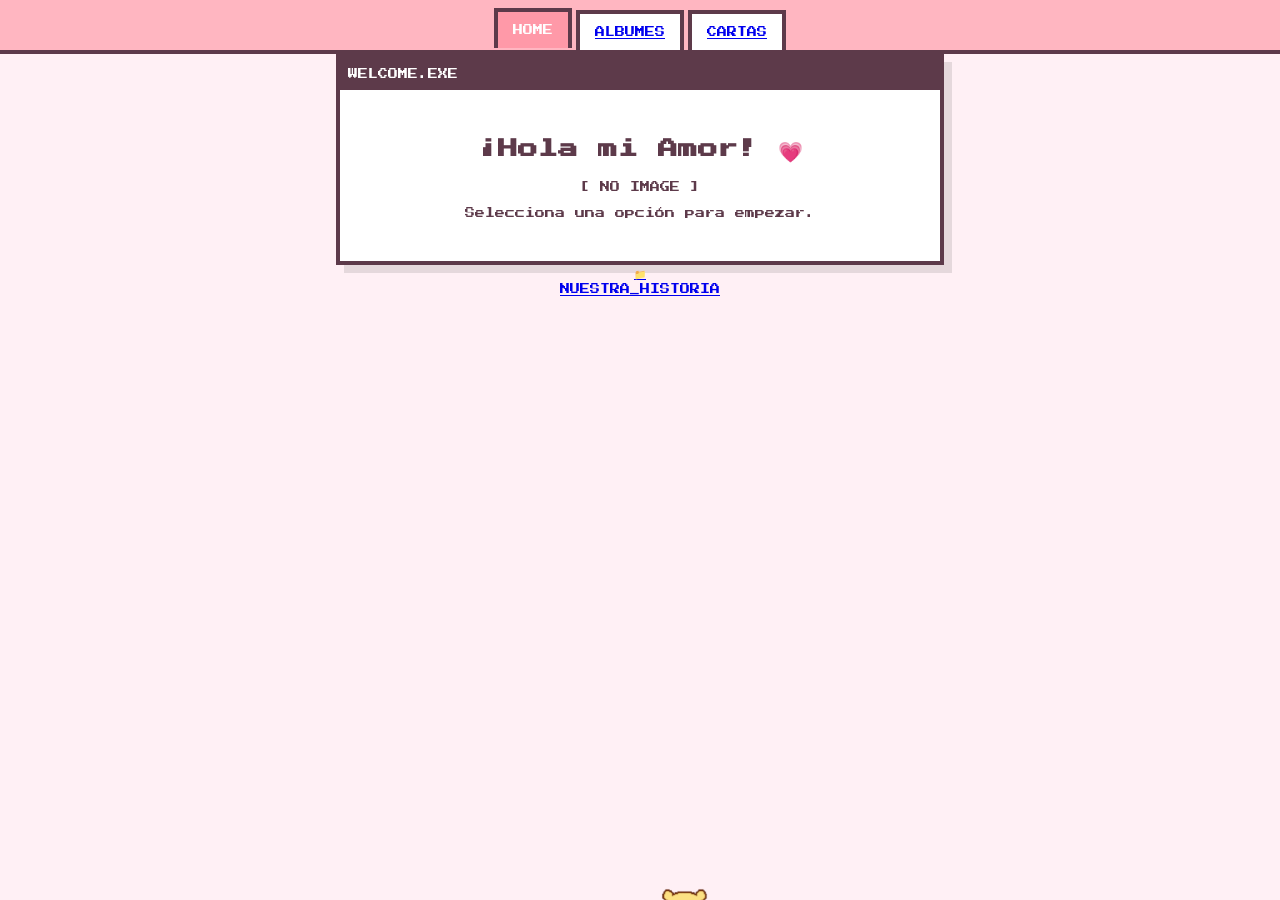
==== index.html @ 1c957dca "Update index.html" ====
<!DOCTYPE html>
<html lang="es">
<head>
  <meta charset="UTF-8">
  <title>Genesis & Ema 💗 OS</title>
  <link href="https://fonts.googleapis.com/css2?family=Press+Start+2P&display=swap" rel="stylesheet">
  <link rel="stylesheet" href="css/style.css">
</head>
<body class="pixel-os">
  <nav class="pixel-nav">
    <div class="nav-tab active">HOME</div>
    <div class="nav-tab"><a href="albumes.html">ALBUMES</a></div>
    <div class="nav-tab"><a href="cartas.html">CARTAS</a></div>
  </nav>

  <main class="desktop-grid">
    <div class="pixel-window main-window">
      <div class="window-bar"><span>WELCOME.EXE</span></div>
      <div class="window-content">
        <h1>¡Hola mi Amor! 💗</h1>
        <div class="placeholder-img">[ NO IMAGE ]</div>
        <p>Selecciona una opción para empezar.</p>
      </div>
    </div>

    <a href="historia.html" class="desktop-icon">
      <div class="pixel-folder">📁</div>
      <span>NUESTRA_HISTORIA</span>
    </a>
  </main>

  <div class="pooh-container">
    <img src="images/winnie-the-pooh-love.gif" class="pooh-walk">
  </div>
  <script src="js/script.js"></script>
</body>
</html>
---- css/style.css ----
:root {
  --bg-color: #fff0f5;
  --text-color: #5d3a4a;
  --accent-color: #ffb6c1;
  --shadow: 8px 8px 0px rgba(0,0,0,0.1);
}

[data-theme="dark"] {
  --bg-color: #1a1014;
  --text-color: #fce4ec;
  --accent-color: #d81b60;
}

body {
  margin: 0;
  font-family: 'Press Start 2P', cursive;
  background-color: var(--bg-color);
  color: var(--text-color);
  font-size: 10px;
  line-height: 1.6;
  text-align: center;
  overflow-x: hidden;
}

/* Navegación por Pestañas */
.pixel-nav {
  display: flex;
  background: var(--accent-color);
  border-bottom: 4px solid #5d3a4a;
  justify-content: center;
  padding-top: 10px;
  position: sticky;
  top: 0;
  z-index: 1001;
}

.nav-tab {
  padding: 10px 15px;
  border: 4px solid #5d3a4a;
  border-bottom: none;
  background: #fff;
  cursor: pointer;
  margin: 0 2px;
  transition: 0.2s;
}

.nav-tab.active { background: #ff99a8; color: white; transform: translateY(-2px); }

/* Sistema de Ventanas */
.tab-content { display: none; padding: 40px 10px; animation: fadeIn 0.3s; }
.tab-content.active { display: block; }

@keyframes fadeIn { from { opacity: 0; } to { opacity: 1; } }

.pixel-window {
  background: white;
  border: 4px solid #5d3a4a;
  box-shadow: var(--shadow);
  max-width: 600px;
  margin: 0 auto;
}

.window-bar {
  background: #5d3a4a;
  color: white;
  padding: 8px;
  display: flex;
  justify-content: space-between;
}

.window-content { padding: 30px; }

/* Placeholders (Zonas sin imagen) */
.placeholder-box {
  width: 100%;
  height: 150px;
  background: #f0f0f0;
  border: 3px dashed var(--accent-color);
  display: flex;
  flex-direction: column;
  justify-content: center;
  align-items: center;
}

/* Galería y Pooh */
.pinterest-gallery { display: flex; justify-content: center; gap: 15px; flex-wrap: wrap; }
.pinterest-gallery img { width: 180px; height: 180px; object-fit: cover; border: 4px solid #5d3a4a; }

.pooh-container { position: fixed; bottom: 25px; width: 100%; pointer-events: none; z-index: 1000; }
.pooh-walk { width: 90px; height: auto; position: absolute; animation: caminar 20s linear infinite; }

@keyframes caminar {
  0% { left: -120px; transform: scaleX(1); }
  50% { left: 100%; transform: scaleX(-1); }
  100% { left: -120px; transform: scaleX(1); }
}

/* Botones y Otros */
.btn-icon, .boton {
  padding: 15px;
  background: var(--accent-color);
  border: 4px solid #5d3a4a;
  font-family: 'Press Start 2P';
  cursor: pointer;
}

.top-controls { position: fixed; top: 70px; right: 20px; display: flex; flex-direction: column; gap: 10px; }
.oculto { display: none; }
.styled-video { width: 100%; border: 4px solid #5d3a4a; margin-top: 20px; }
.contador { font-size: 12px; margin-bottom: 20px; padding: 10px; background: #eee; border: 2px solid #5d3a4a; }
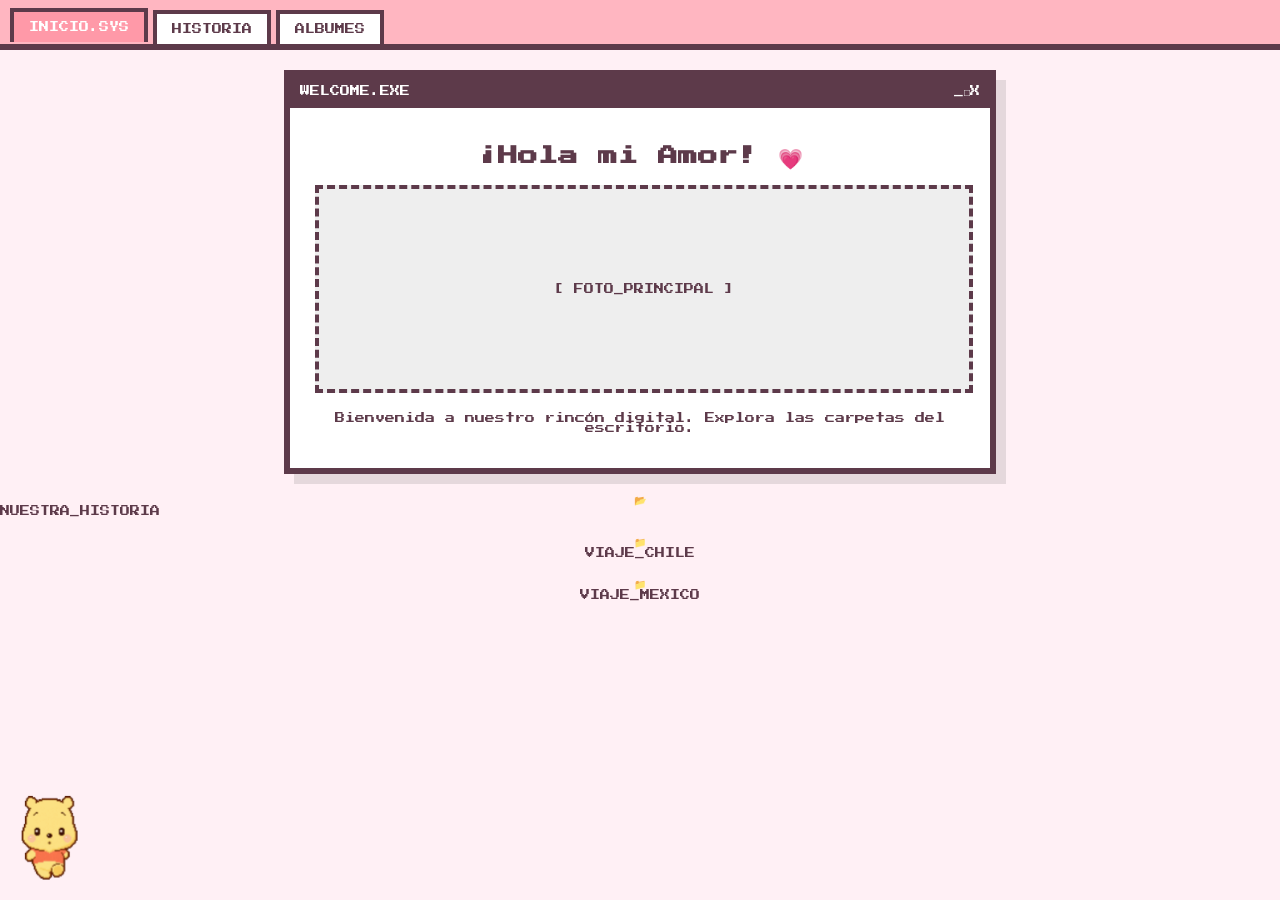
==== commit c520425c: "Update index.html" ====
--- a/index.html
+++ b/index.html
@@ -2,36 +2,56 @@
 <html lang="es">
 <head>
   <meta charset="UTF-8">
+  <meta name="viewport" content="width=device-width, initial-scale=1.0">
   <title>Genesis & Ema 💗 OS</title>
   <link href="https://fonts.googleapis.com/css2?family=Press+Start+2P&display=swap" rel="stylesheet">
   <link rel="stylesheet" href="css/style.css">
 </head>
 <body class="pixel-os">
+
+  <div id="corazones-container"></div>
+
   <nav class="pixel-nav">
-    <div class="nav-tab active">HOME</div>
-    <div class="nav-tab"><a href="albumes.html">ALBUMES</a></div>
-    <div class="nav-tab"><a href="cartas.html">CARTAS</a></div>
+    <div class="nav-tab active">INICIO.SYS</div>
+    <div class="nav-tab"><a href="historia.html">HISTORIA</a></div>
+    <div class="nav-tab">ALBUMES</div>
   </nav>
 
-  <main class="desktop-grid">
+  <main class="desktop">
     <div class="pixel-window main-window">
-      <div class="window-bar"><span>WELCOME.EXE</span></div>
+      <div class="window-bar">
+        <span>WELCOME.EXE</span>
+        <div class="window-controls"><span>_</span><span>□</span><span>X</span></div>
+      </div>
       <div class="window-content">
         <h1>¡Hola mi Amor! 💗</h1>
-        <div class="placeholder-img">[ NO IMAGE ]</div>
-        <p>Selecciona una opción para empezar.</p>
+        <div class="placeholder-img">[ FOTO_PRINCIPAL ]</div>
+        <p>Bienvenida a nuestro rincón digital. Explora las carpetas del escritorio.</p>
       </div>
     </div>
 
-    <a href="historia.html" class="desktop-icon">
-      <div class="pixel-folder">📁</div>
-      <span>NUESTRA_HISTORIA</span>
-    </a>
+    <div class="icon-grid">
+      <a href="historia.html" class="desktop-icon">
+        <div class="pixel-icon">📂</div>
+        <span>NUESTRA_HISTORIA</span>
+      </a>
+      
+      <div class="desktop-icon locked">
+        <div class="pixel-icon">📁</div>
+        <span>VIAJE_CHILE</span>
+      </div>
+
+      <div class="desktop-icon locked">
+        <div class="pixel-icon">📁</div>
+        <span>VIAJE_MEXICO</span>
+      </div>
+    </div>
   </main>
 
   <div class="pooh-container">
-    <img src="images/winnie-the-pooh-love.gif" class="pooh-walk">
+    <img src="images/winnie-the-pooh-love.gif" alt="Winnie Pooh" class="pooh-walk">
   </div>
+
   <script src="js/script.js"></script>
 </body>
 </html>
--- a/css/style.css
+++ b/css/style.css
@@ -1,110 +1,36 @@
-:root {
-  --bg-color: #fff0f5;
-  --text-color: #5d3a4a;
-  --accent-color: #ffb6c1;
-  --shadow: 8px 8px 0px rgba(0,0,0,0.1);
+:root { --pink: #ffb6c1; --dark-pink: #5d3a4a; --bg: #fff0f5; }
+body { font-family: 'Press Start 2P', cursive; background: var(--bg); color: var(--dark-pink); margin: 0; font-size: 10px; }
+
+/* Estilo de Pestañas Retro */
+.pixel-nav { display: flex; background: var(--pink); border-bottom: 6px solid var(--dark-pink); padding: 10px 0 0 10px; }
+.nav-tab { padding: 10px 15px; border: 4px solid var(--dark-pink); border-bottom: none; background: white; margin-right: 5px; cursor: pointer; }
+.nav-tab.active { background: #ff99a8; color: white; transform: translateY(-2px); }
+.nav-tab a { text-decoration: none; color: inherit; }
+
+/* Ventanas Estilo Cats.exe */
+.pixel-window { background: white; border: 6px solid var(--dark-pink); box-shadow: 10px 10px 0px rgba(0,0,0,0.1); margin: 20px auto; max-width: 700px; }
+.window-bar { background: var(--dark-pink); color: white; padding: 10px; display: flex; justify-content: space-between; }
+.window-content { padding: 25px; text-align: center; }
+
+/* POLAROIDS PIXEL ART (Inspo: Mackenzie Child) */
+.polaroid-gallery { display: flex; flex-wrap: wrap; justify-content: center; gap: 20px; padding: 20px; }
+.pixel-polaroid {
+  background: white;
+  border: 6px solid var(--dark-pink);
+  padding: 15px 15px 40px 15px;
+  box-shadow: 6px 6px 0px rgba(0,0,0,0.1);
+  transform: rotate(-2deg);
+  transition: 0.3s;
 }
+.pixel-polaroid:hover { transform: rotate(0deg) scale(1.05); }
+.pixel-polaroid img { width: 200px; height: 200px; object-fit: cover; border: 4px solid var(--dark-pink); }
 
-[data-theme="dark"] {
-  --bg-color: #1a1014;
-  --text-color: #fce4ec;
-  --accent-color: #d81b60;
-}
+/* Escritorio de Iconos */
+.desktop-grid { padding: 40px; display: flex; flex-direction: column; align-items: center; }
+.desktop-icon { text-decoration: none; color: inherit; margin-top: 20px; text-align: center; }
+.pixel-folder { font-size: 50px; margin-bottom: 10px; }
 
-body {
-  margin: 0;
-  font-family: 'Press Start 2P', cursive;
-  background-color: var(--bg-color);
-  color: var(--text-color);
-  font-size: 10px;
-  line-height: 1.6;
-  text-align: center;
-  overflow-x: hidden;
-}
-
-/* Navegación por Pestañas */
-.pixel-nav {
-  display: flex;
-  background: var(--accent-color);
-  border-bottom: 4px solid #5d3a4a;
-  justify-content: center;
-  padding-top: 10px;
-  position: sticky;
-  top: 0;
-  z-index: 1001;
-}
-
-.nav-tab {
-  padding: 10px 15px;
-  border: 4px solid #5d3a4a;
-  border-bottom: none;
-  background: #fff;
-  cursor: pointer;
-  margin: 0 2px;
-  transition: 0.2s;
-}
-
-.nav-tab.active { background: #ff99a8; color: white; transform: translateY(-2px); }
-
-/* Sistema de Ventanas */
-.tab-content { display: none; padding: 40px 10px; animation: fadeIn 0.3s; }
-.tab-content.active { display: block; }
-
-@keyframes fadeIn { from { opacity: 0; } to { opacity: 1; } }
-
-.pixel-window {
-  background: white;
-  border: 4px solid #5d3a4a;
-  box-shadow: var(--shadow);
-  max-width: 600px;
-  margin: 0 auto;
-}
-
-.window-bar {
-  background: #5d3a4a;
-  color: white;
-  padding: 8px;
-  display: flex;
-  justify-content: space-between;
-}
-
-.window-content { padding: 30px; }
-
-/* Placeholders (Zonas sin imagen) */
-.placeholder-box {
-  width: 100%;
-  height: 150px;
-  background: #f0f0f0;
-  border: 3px dashed var(--accent-color);
-  display: flex;
-  flex-direction: column;
-  justify-content: center;
-  align-items: center;
-}
-
-/* Galería y Pooh */
-.pinterest-gallery { display: flex; justify-content: center; gap: 15px; flex-wrap: wrap; }
-.pinterest-gallery img { width: 180px; height: 180px; object-fit: cover; border: 4px solid #5d3a4a; }
-
-.pooh-container { position: fixed; bottom: 25px; width: 100%; pointer-events: none; z-index: 1000; }
-.pooh-walk { width: 90px; height: auto; position: absolute; animation: caminar 20s linear infinite; }
-
-@keyframes caminar {
-  0% { left: -120px; transform: scaleX(1); }
-  50% { left: 100%; transform: scaleX(-1); }
-  100% { left: -120px; transform: scaleX(1); }
-}
-
-/* Botones y Otros */
-.btn-icon, .boton {
-  padding: 15px;
-  background: var(--accent-color);
-  border: 4px solid #5d3a4a;
-  font-family: 'Press Start 2P';
-  cursor: pointer;
-}
-
-.top-controls { position: fixed; top: 70px; right: 20px; display: flex; flex-direction: column; gap: 10px; }
-.oculto { display: none; }
-.styled-video { width: 100%; border: 4px solid #5d3a4a; margin-top: 20px; }
-.contador { font-size: 12px; margin-bottom: 20px; padding: 10px; background: #eee; border: 2px solid #5d3a4a; }
+/* Otros */
+.placeholder-img { width: 100%; height: 200px; background: #eee; border: 4px dashed var(--dark-pink); display: flex; align-items: center; justify-content: center; margin-bottom: 20px; }
+.pooh-walk { position: fixed; bottom: 20px; width: 100px; animation: caminar 20s linear infinite; z-index: 1000; }
+@keyframes caminar { 0% { left: -120px; transform: scaleX(1); } 50% { left: 100%; transform: scaleX(-1); } 100% { left: -120px; transform: scaleX(1); } }
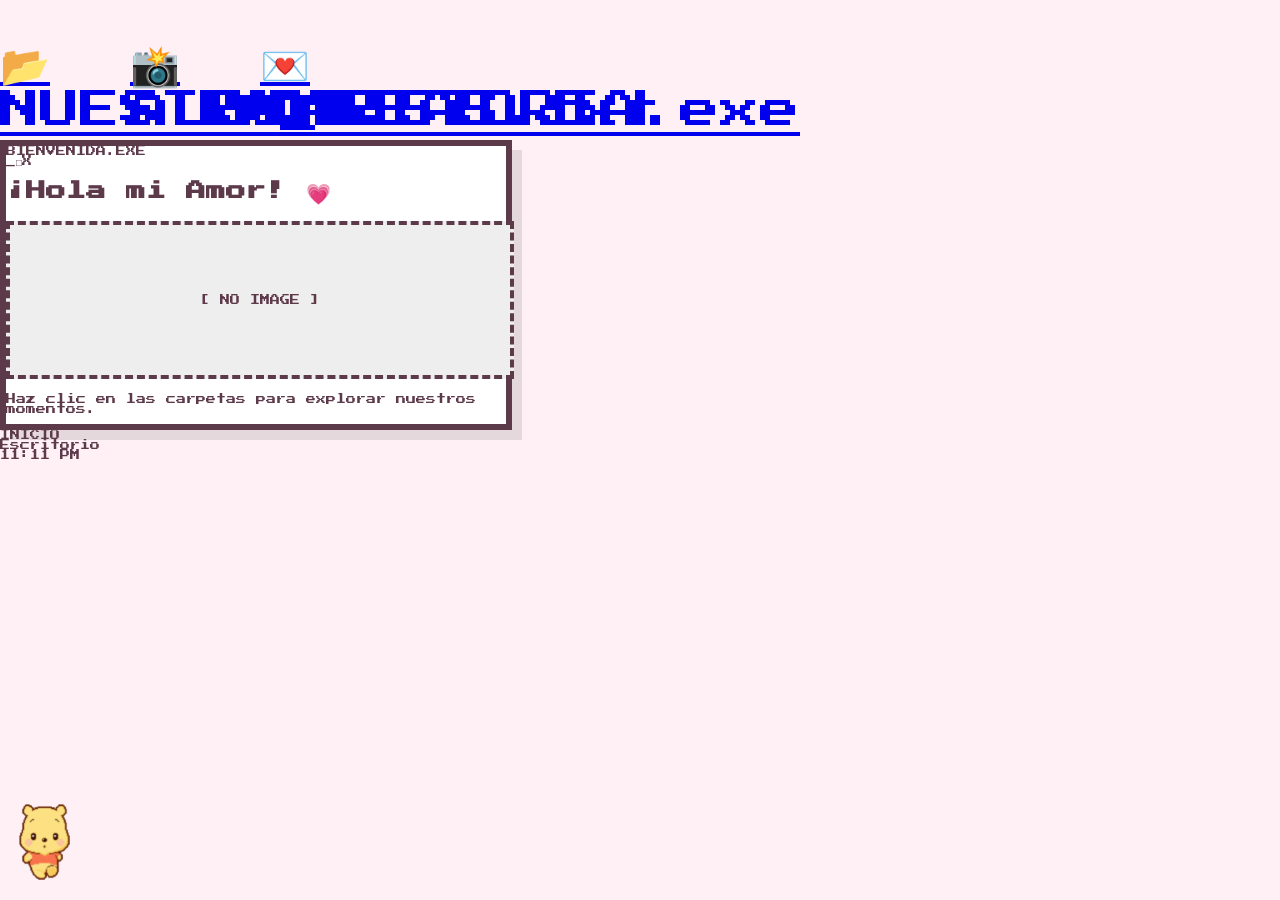
==== commit 827db79d: "Update index.html" ====
--- a/index.html
+++ b/index.html
@@ -3,53 +3,55 @@
 <head>
   <meta charset="UTF-8">
   <meta name="viewport" content="width=device-width, initial-scale=1.0">
-  <title>Genesis & Ema 💗 OS</title>
+  <title>Genesis & Ema OS 💗</title>
   <link href="https://fonts.googleapis.com/css2?family=Press+Start+2P&display=swap" rel="stylesheet">
   <link rel="stylesheet" href="css/style.css">
 </head>
-<body class="pixel-os">
+<body class="desktop-os">
 
   <div id="corazones-container"></div>
 
-  <nav class="pixel-nav">
-    <div class="nav-tab active">INICIO.SYS</div>
-    <div class="nav-tab"><a href="historia.html">HISTORIA</a></div>
-    <div class="nav-tab">ALBUMES</div>
-  </nav>
+  <main class="desktop-area">
+    <div class="icon-grid">
+      <a href="historia.html" class="pixel-icon">
+        <div class="icon-img">📂</div>
+        <span class="icon-label">NUESTRA_HISTORIA.exe</span>
+      </a>
 
-  <main class="desktop">
-    <div class="pixel-window main-window">
-      <div class="window-bar">
-        <span>WELCOME.EXE</span>
-        <div class="window-controls"><span>_</span><span>□</span><span>X</span></div>
-      </div>
-      <div class="window-content">
-        <h1>¡Hola mi Amor! 💗</h1>
-        <div class="placeholder-img">[ FOTO_PRINCIPAL ]</div>
-        <p>Bienvenida a nuestro rincón digital. Explora las carpetas del escritorio.</p>
-      </div>
+      <a href="albumes.html" class="pixel-icon">
+        <div class="icon-img">📸</div>
+        <span class="icon-label">ALBUMES</span>
+      </a>
+
+      <a href="cartas.html" class="pixel-icon">
+        <div class="icon-img">💌</div>
+        <span class="icon-label">CARTAS.txt</span>
+      </a>
     </div>
 
-    <div class="icon-grid">
-      <a href="historia.html" class="desktop-icon">
-        <div class="pixel-icon">📂</div>
-        <span>NUESTRA_HISTORIA</span>
-      </a>
-      
-      <div class="desktop-icon locked">
-        <div class="pixel-icon">📁</div>
-        <span>VIAJE_CHILE</span>
+    <div class="pixel-window main-window">
+      <div class="window-header">
+        <span class="title">BIENVENIDA.EXE</span>
+        <div class="controls"><span>_</span><span>□</span><span>X</span></div>
       </div>
-
-      <div class="desktop-icon locked">
-        <div class="pixel-icon">📁</div>
-        <span>VIAJE_MEXICO</span>
+      <div class="window-body">
+        <h1>¡Hola mi Amor! 💗</h1>
+        <div class="placeholder-img">[ NO IMAGE ]</div>
+        <p>Haz clic en las carpetas para explorar nuestros momentos.</p>
       </div>
     </div>
   </main>
 
+  <footer class="taskbar">
+    <div class="start-btn">INICIO</div>
+    <div class="open-apps">
+      <div class="app-tab active">Escritorio</div>
+    </div>
+    <div class="clock">11:11 PM</div>
+  </footer>
+
   <div class="pooh-container">
-    <img src="images/winnie-the-pooh-love.gif" alt="Winnie Pooh" class="pooh-walk">
+    <img src="images/winnie-the-pooh-love.gif" alt="Pooh" class="pooh-walk">
   </div>
 
   <script src="js/script.js"></script>
--- a/css/style.css
+++ b/css/style.css
@@ -1,36 +1,84 @@
-:root { --pink: #ffb6c1; --dark-pink: #5d3a4a; --bg: #fff0f5; }
-body { font-family: 'Press Start 2P', cursive; background: var(--bg); color: var(--dark-pink); margin: 0; font-size: 10px; }
+:root {
+  --pink-soft: #fff0f5;
+  --pink-bold: #ffb6c1;
+  --dark-text: #5d3a4a;
+}
 
-/* Estilo de Pestañas Retro */
-.pixel-nav { display: flex; background: var(--pink); border-bottom: 6px solid var(--dark-pink); padding: 10px 0 0 10px; }
-.nav-tab { padding: 10px 15px; border: 4px solid var(--dark-pink); border-bottom: none; background: white; margin-right: 5px; cursor: pointer; }
+body {
+  font-family: 'Press Start 2P', cursive;
+  background-color: var(--pink-soft);
+  color: var(--dark-text);
+  margin: 0;
+  font-size: 10px;
+}
+
+/* Navbar de Pestañas */
+.pixel-nav {
+  display: flex;
+  background: var(--pink-bold);
+  border-bottom: 6px solid var(--dark-text);
+  padding: 10px 10px 0;
+}
+
+.nav-tab {
+  padding: 10px 15px;
+  border: 4px solid var(--dark-text);
+  border-bottom: none;
+  background: white;
+  margin-right: 5px;
+}
+
 .nav-tab.active { background: #ff99a8; color: white; transform: translateY(-2px); }
 .nav-tab a { text-decoration: none; color: inherit; }
 
+/* Escritorio y Carpetas */
+.desktop { padding: 40px; display: flex; flex-direction: column; align-items: center; }
+
+.icon-grid {
+  display: grid;
+  grid-template-columns: repeat(3, 100px);
+  gap: 30px;
+  margin-top: 40px;
+}
+
+.desktop-icon {
+  text-decoration: none;
+  color: inherit;
+  text-align: center;
+}
+
+.pixel-icon { font-size: 40px; margin-bottom: 10px; transition: 0.2s; }
+.desktop-icon:hover .pixel-icon { transform: scale(1.1); }
+.locked { opacity: 0.5; filter: grayscale(1); }
+
 /* Ventanas Estilo Cats.exe */
-.pixel-window { background: white; border: 6px solid var(--dark-pink); box-shadow: 10px 10px 0px rgba(0,0,0,0.1); margin: 20px auto; max-width: 700px; }
-.window-bar { background: var(--dark-pink); color: white; padding: 10px; display: flex; justify-content: space-between; }
-.window-content { padding: 25px; text-align: center; }
+.pixel-window {
+  background: white;
+  border: 6px solid var(--dark-text);
+  box-shadow: 10px 10px 0px rgba(0,0,0,0.1);
+  width: 90%;
+  max-width: 500px;
+}
 
-/* POLAROIDS PIXEL ART (Inspo: Mackenzie Child) */
-.polaroid-gallery { display: flex; flex-wrap: wrap; justify-content: center; gap: 20px; padding: 20px; }
-.pixel-polaroid {
-  background: white;
-  border: 6px solid var(--dark-pink);
-  padding: 15px 15px 40px 15px;
-  box-shadow: 6px 6px 0px rgba(0,0,0,0.1);
-  transform: rotate(-2deg);
-  transition: 0.3s;
+.window-bar {
+  background: var(--dark-text);
+  color: white;
+  padding: 8px;
+  display: flex;
+  justify-content: space-between;
 }
-.pixel-polaroid:hover { transform: rotate(0deg) scale(1.05); }
-.pixel-polaroid img { width: 200px; height: 200px; object-fit: cover; border: 4px solid var(--dark-pink); }
 
-/* Escritorio de Iconos */
-.desktop-grid { padding: 40px; display: flex; flex-direction: column; align-items: center; }
-.desktop-icon { text-decoration: none; color: inherit; margin-top: 20px; text-align: center; }
-.pixel-folder { font-size: 50px; margin-bottom: 10px; }
+.placeholder-img {
+  width: 100%;
+  height: 150px;
+  background: #eee;
+  border: 4px dashed var(--dark-text);
+  display: flex;
+  align-items: center;
+  justify-content: center;
+  margin: 15px 0;
+}
 
-/* Otros */
-.placeholder-img { width: 100%; height: 200px; background: #eee; border: 4px dashed var(--dark-pink); display: flex; align-items: center; justify-content: center; margin-bottom: 20px; }
-.pooh-walk { position: fixed; bottom: 20px; width: 100px; animation: caminar 20s linear infinite; z-index: 1000; }
+/* Pooh */
+.pooh-walk { position: fixed; bottom: 20px; width: 90px; animation: caminar 20s linear infinite; }
 @keyframes caminar { 0% { left: -120px; transform: scaleX(1); } 50% { left: 100%; transform: scaleX(-1); } 100% { left: -120px; transform: scaleX(1); } }
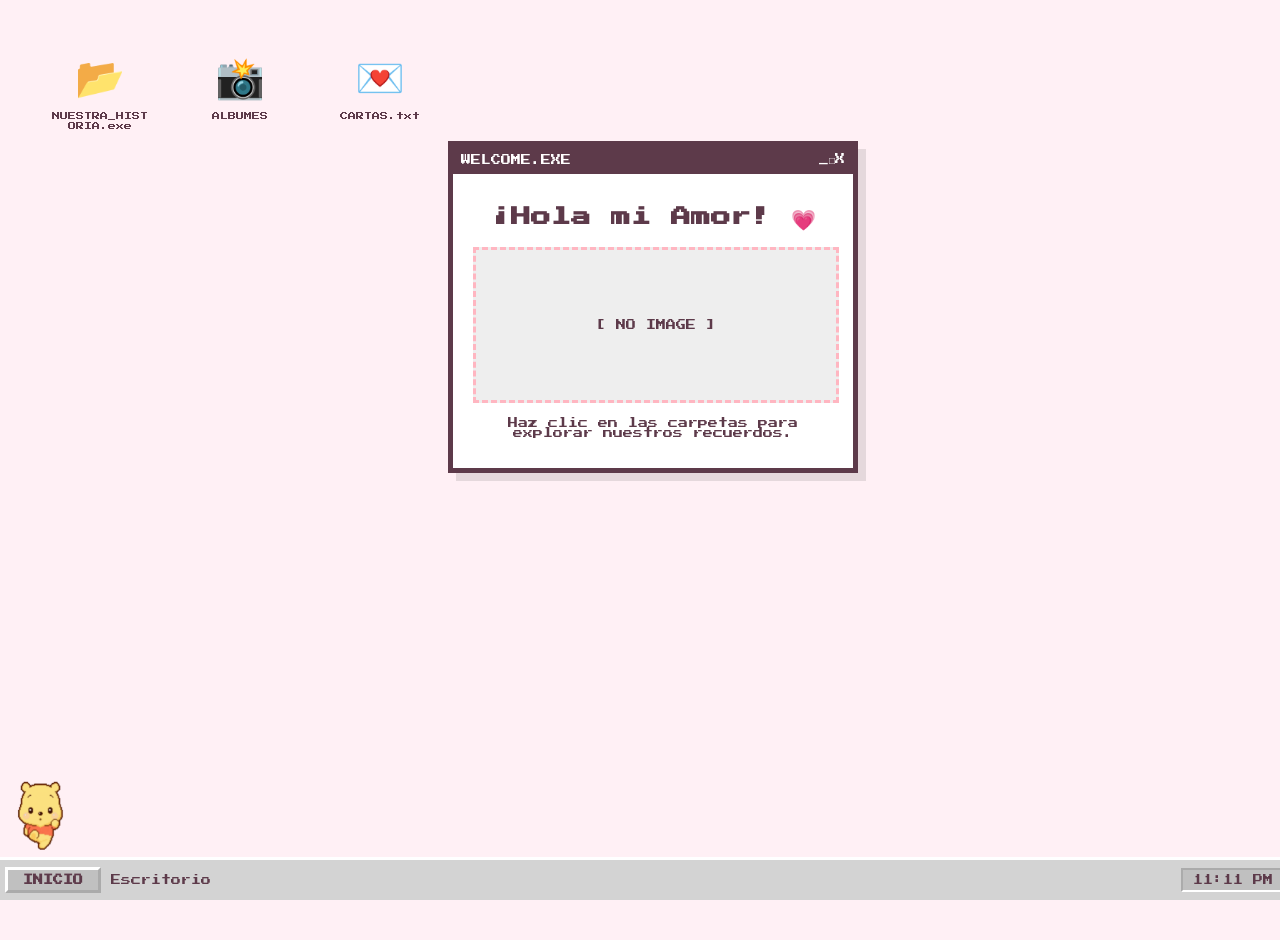
==== commit 63156d1f: "Update index.html" ====
--- a/index.html
+++ b/index.html
@@ -31,13 +31,13 @@
 
     <div class="pixel-window main-window">
       <div class="window-header">
-        <span class="title">BIENVENIDA.EXE</span>
+        <span class="title">WELCOME.EXE</span>
         <div class="controls"><span>_</span><span>□</span><span>X</span></div>
       </div>
       <div class="window-body">
         <h1>¡Hola mi Amor! 💗</h1>
         <div class="placeholder-img">[ NO IMAGE ]</div>
-        <p>Haz clic en las carpetas para explorar nuestros momentos.</p>
+        <p>Haz clic en las carpetas para explorar nuestros recuerdos.</p>
       </div>
     </div>
   </main>
--- a/css/style.css
+++ b/css/style.css
@@ -1,84 +1,34 @@
-:root {
-  --pink-soft: #fff0f5;
-  --pink-bold: #ffb6c1;
-  --dark-text: #5d3a4a;
+:root { --pink: #ffb6c1; --dark: #5d3a4a; --bg: #fff0f5; }
+body { font-family: 'Press Start 2P', cursive; background: var(--bg); color: var(--dark); margin: 0; font-size: 10px; overflow: hidden; }
+
+/* Escritorio de PC */
+.desktop-area { height: calc(100vh - 40px); padding: 40px; position: relative; }
+.icon-grid { display: grid; grid-template-columns: repeat(auto-fill, 120px); gap: 20px; }
+.pixel-icon { text-decoration: none; color: inherit; text-align: center; padding: 10px; border: 2px solid transparent; }
+.pixel-icon:hover { background: rgba(255,255,255,0.3); border: 2px dotted var(--dark); }
+.icon-img { font-size: 40px; margin-bottom: 8px; }
+.icon-label { font-size: 8px; word-wrap: break-word; }
+
+/* Ventanas Estilo Pixel Art */
+.pixel-window { background: white; border: 5px solid var(--dark); box-shadow: 8px 8px 0px rgba(0,0,0,0.1); width: 400px; position: absolute; top: 15%; left: 35%; }
+.window-header { background: var(--dark); color: white; padding: 8px; display: flex; justify-content: space-between; align-items: center; }
+.window-body { padding: 20px; text-align: center; }
+
+/* POLAROID STYLE PIXEL (Para historia.html) */
+.pixel-polaroid {
+  background: white;
+  border: 5px solid var(--dark);
+  padding: 12px 12px 35px 12px;
+  display: inline-block;
+  box-shadow: 6px 6px 0px rgba(0,0,0,0.1);
 }
+.pixel-polaroid img { border: 3px solid var(--dark); width: 180px; height: 180px; object-fit: cover; }
 
-body {
-  font-family: 'Press Start 2P', cursive;
-  background-color: var(--pink-soft);
-  color: var(--dark-text);
-  margin: 0;
-  font-size: 10px;
-}
+/* Barra de Tareas */
+.taskbar { background: #d3d3d3; height: 40px; border-top: 3px solid white; display: flex; align-items: center; padding: 0 5px; position: fixed; bottom: 0; width: 100%; z-index: 1000; }
+.start-btn { background: #c0c0c0; border: 3px outset white; padding: 5px 15px; font-weight: bold; margin-right: 10px; }
+.clock { margin-left: auto; border: 2px inset white; padding: 5px 10px; background: #c0c0c0; }
 
-/* Navbar de Pestañas */
-.pixel-nav {
-  display: flex;
-  background: var(--pink-bold);
-  border-bottom: 6px solid var(--dark-text);
-  padding: 10px 10px 0;
-}
-
-.nav-tab {
-  padding: 10px 15px;
-  border: 4px solid var(--dark-text);
-  border-bottom: none;
-  background: white;
-  margin-right: 5px;
-}
-
-.nav-tab.active { background: #ff99a8; color: white; transform: translateY(-2px); }
-.nav-tab a { text-decoration: none; color: inherit; }
-
-/* Escritorio y Carpetas */
-.desktop { padding: 40px; display: flex; flex-direction: column; align-items: center; }
-
-.icon-grid {
-  display: grid;
-  grid-template-columns: repeat(3, 100px);
-  gap: 30px;
-  margin-top: 40px;
-}
-
-.desktop-icon {
-  text-decoration: none;
-  color: inherit;
-  text-align: center;
-}
-
-.pixel-icon { font-size: 40px; margin-bottom: 10px; transition: 0.2s; }
-.desktop-icon:hover .pixel-icon { transform: scale(1.1); }
-.locked { opacity: 0.5; filter: grayscale(1); }
-
-/* Ventanas Estilo Cats.exe */
-.pixel-window {
-  background: white;
-  border: 6px solid var(--dark-text);
-  box-shadow: 10px 10px 0px rgba(0,0,0,0.1);
-  width: 90%;
-  max-width: 500px;
-}
-
-.window-bar {
-  background: var(--dark-text);
-  color: white;
-  padding: 8px;
-  display: flex;
-  justify-content: space-between;
-}
-
-.placeholder-img {
-  width: 100%;
-  height: 150px;
-  background: #eee;
-  border: 4px dashed var(--dark-text);
-  display: flex;
-  align-items: center;
-  justify-content: center;
-  margin: 15px 0;
-}
-
-/* Pooh */
-.pooh-walk { position: fixed; bottom: 20px; width: 90px; animation: caminar 20s linear infinite; }
-@keyframes caminar { 0% { left: -120px; transform: scaleX(1); } 50% { left: 100%; transform: scaleX(-1); } 100% { left: -120px; transform: scaleX(1); } }
+.placeholder-img { width: 100%; height: 150px; background: #eee; border: 3px dashed var(--pink); display: flex; align-items: center; justify-content: center; margin: 15px 0; }
+.pooh-walk { position: fixed; bottom: 50px; width: 80px; animation: caminar 20s linear infinite; }
+@keyframes caminar { 0% { left: -100px; transform: scaleX(1); } 50% { left: 100%; transform: scaleX(-1); } 100% { left: -100px; transform: scaleX(1); } }
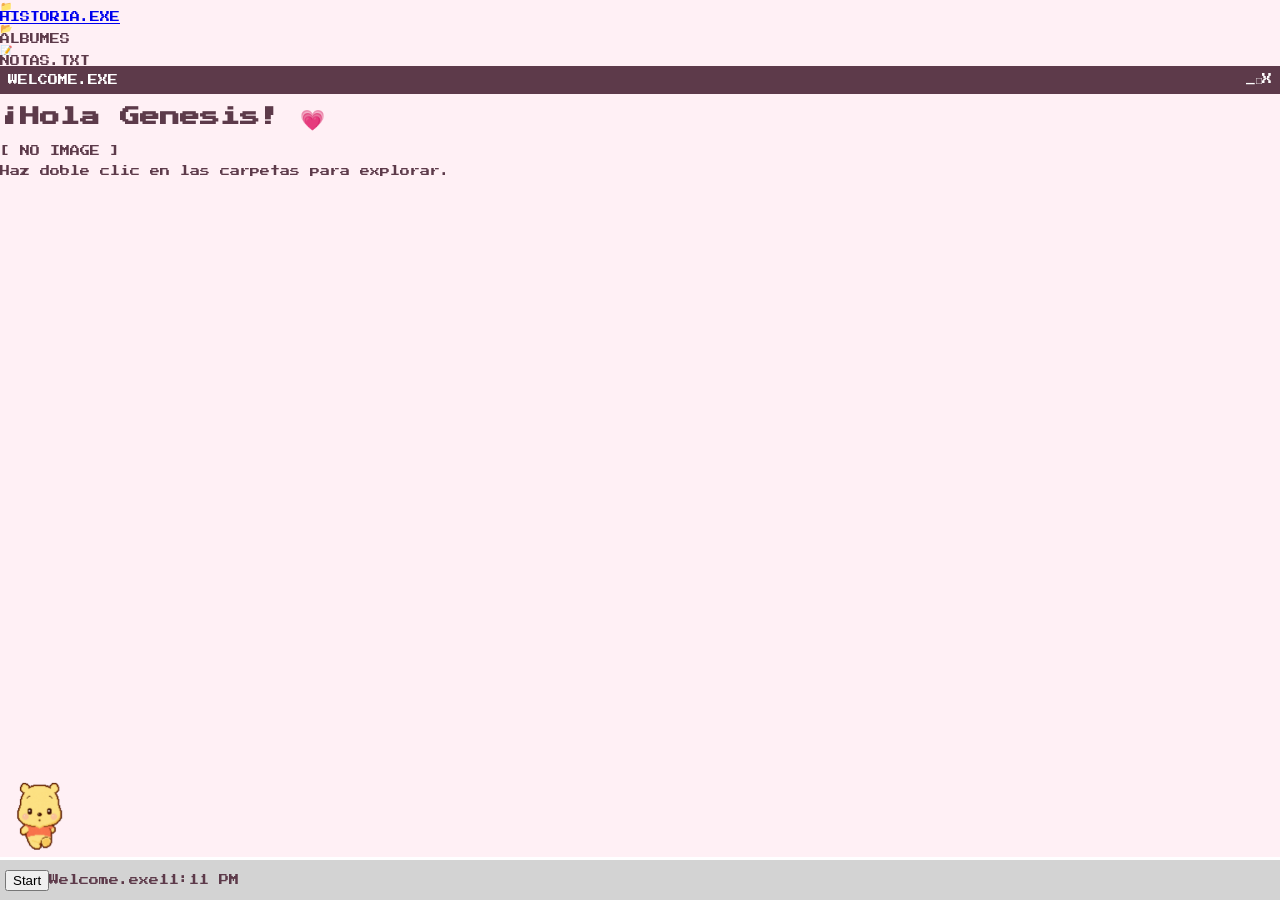
==== commit e0127322: "Update index.html" ====
--- a/index.html
+++ b/index.html
@@ -3,55 +3,51 @@
 <head>
   <meta charset="UTF-8">
   <meta name="viewport" content="width=device-width, initial-scale=1.0">
-  <title>Genesis & Ema OS 💗</title>
+  <title>Genesis OS 💗</title>
   <link href="https://fonts.googleapis.com/css2?family=Press+Start+2P&display=swap" rel="stylesheet">
   <link rel="stylesheet" href="css/style.css">
 </head>
 <body class="desktop-os">
 
-  <div id="corazones-container"></div>
+  <div class="desktop-icons">
+    <a href="historia.html" class="icon">
+      <div class="pixel-folder">📁</div>
+      <span>HISTORIA.EXE</span>
+    </a>
+    <div class="icon">
+      <div class="pixel-folder">📂</div>
+      <span>ALBUMES</span>
+    </div>
+    <div class="icon">
+      <div class="pixel-folder">📝</div>
+      <span>NOTAS.TXT</span>
+    </div>
+  </div>
 
-  <main class="desktop-area">
-    <div class="icon-grid">
-      <a href="historia.html" class="pixel-icon">
-        <div class="icon-img">📂</div>
-        <span class="icon-label">NUESTRA_HISTORIA.exe</span>
-      </a>
-
-      <a href="albumes.html" class="pixel-icon">
-        <div class="icon-img">📸</div>
-        <span class="icon-label">ALBUMES</span>
-      </a>
-
-      <a href="cartas.html" class="pixel-icon">
-        <div class="icon-img">💌</div>
-        <span class="icon-label">CARTAS.txt</span>
-      </a>
-    </div>
-
-    <div class="pixel-window main-window">
+  <div class="window-wrapper">
+    <div class="window">
       <div class="window-header">
-        <span class="title">WELCOME.EXE</span>
-        <div class="controls"><span>_</span><span>□</span><span>X</span></div>
+        <span class="window-title">WELCOME.EXE</span>
+        <div class="window-controls"><span>_</span><span>□</span><span>X</span></div>
       </div>
-      <div class="window-body">
-        <h1>¡Hola mi Amor! 💗</h1>
-        <div class="placeholder-img">[ NO IMAGE ]</div>
-        <p>Haz clic en las carpetas para explorar nuestros recuerdos.</p>
+      <div class="window-content">
+        <h1>¡Hola Genesis! 💗</h1>
+        <div class="placeholder-box">[ NO IMAGE ]</div>
+        <p>Haz doble clic en las carpetas para explorar.</p>
       </div>
     </div>
-  </main>
+  </div>
 
   <footer class="taskbar">
-    <div class="start-btn">INICIO</div>
-    <div class="open-apps">
-      <div class="app-tab active">Escritorio</div>
+    <button class="start-button">Start</button>
+    <div class="active-apps">
+      <div class="app-tab">Welcome.exe</div>
     </div>
-    <div class="clock">11:11 PM</div>
+    <div class="system-tray">11:11 PM</div>
   </footer>
 
   <div class="pooh-container">
-    <img src="images/winnie-the-pooh-love.gif" alt="Pooh" class="pooh-walk">
+    <img src="images/winnie-the-pooh-love.gif" class="pooh-walk">
   </div>
 
   <script src="js/script.js"></script>
--- a/css/style.css
+++ b/css/style.css
@@ -1,32 +1,33 @@
 :root { --pink: #ffb6c1; --dark: #5d3a4a; --bg: #fff0f5; }
 body { font-family: 'Press Start 2P', cursive; background: var(--bg); color: var(--dark); margin: 0; font-size: 10px; overflow: hidden; }
 
-/* Escritorio de PC */
+/* Configuración del Escritorio */
 .desktop-area { height: calc(100vh - 40px); padding: 40px; position: relative; }
 .icon-grid { display: grid; grid-template-columns: repeat(auto-fill, 120px); gap: 20px; }
 .pixel-icon { text-decoration: none; color: inherit; text-align: center; padding: 10px; border: 2px solid transparent; }
 .pixel-icon:hover { background: rgba(255,255,255,0.3); border: 2px dotted var(--dark); }
 .icon-img { font-size: 40px; margin-bottom: 8px; }
-.icon-label { font-size: 8px; word-wrap: break-word; }
+.icon-label { font-size: 8px; }
 
-/* Ventanas Estilo Pixel Art */
+/* Ventanas Estilo Pixel Art (Cats.exe) */
 .pixel-window { background: white; border: 5px solid var(--dark); box-shadow: 8px 8px 0px rgba(0,0,0,0.1); width: 400px; position: absolute; top: 15%; left: 35%; }
 .window-header { background: var(--dark); color: white; padding: 8px; display: flex; justify-content: space-between; align-items: center; }
 .window-body { padding: 20px; text-align: center; }
 
-/* POLAROID STYLE PIXEL (Para historia.html) */
+/* ESTILO POLAROID PIXEL (Para usar en historia.html) */
 .pixel-polaroid {
   background: white;
   border: 5px solid var(--dark);
   padding: 12px 12px 35px 12px;
   display: inline-block;
   box-shadow: 6px 6px 0px rgba(0,0,0,0.1);
+  transform: rotate(-2deg);
 }
 .pixel-polaroid img { border: 3px solid var(--dark); width: 180px; height: 180px; object-fit: cover; }
 
-/* Barra de Tareas */
+/* Barra de Tareas Inferior */
 .taskbar { background: #d3d3d3; height: 40px; border-top: 3px solid white; display: flex; align-items: center; padding: 0 5px; position: fixed; bottom: 0; width: 100%; z-index: 1000; }
-.start-btn { background: #c0c0c0; border: 3px outset white; padding: 5px 15px; font-weight: bold; margin-right: 10px; }
+.start-btn { background: #c0c0c0; border: 3px outset white; padding: 5px 15px; font-weight: bold; }
 .clock { margin-left: auto; border: 2px inset white; padding: 5px 10px; background: #c0c0c0; }
 
 .placeholder-img { width: 100%; height: 150px; background: #eee; border: 3px dashed var(--pink); display: flex; align-items: center; justify-content: center; margin: 15px 0; }
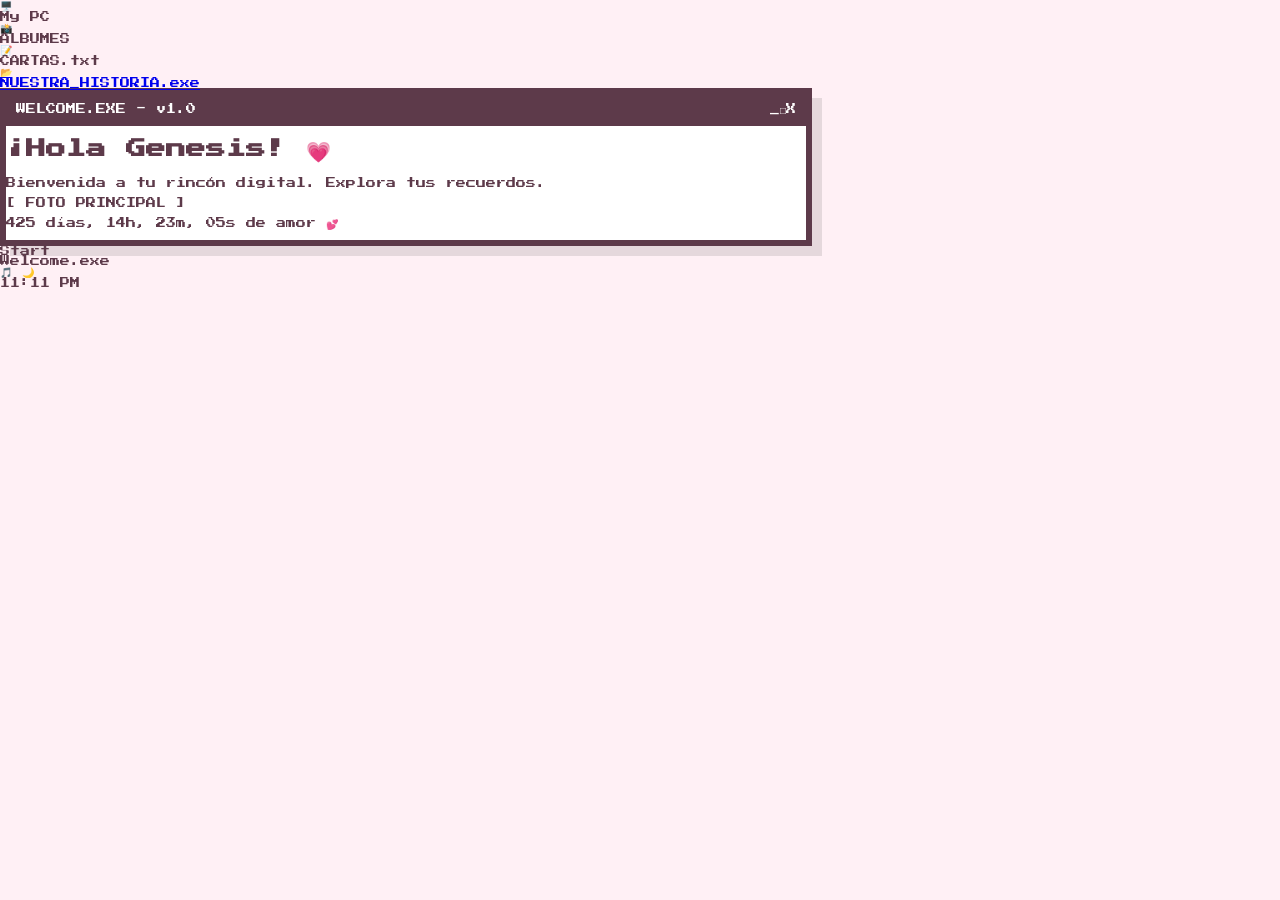
==== commit 5ebe49aa: "Update index.html" ====
--- a/index.html
+++ b/index.html
@@ -10,45 +10,49 @@
 <body class="desktop-os">
 
   <div class="desktop-icons">
-    <a href="historia.html" class="icon">
-      <div class="pixel-folder">📁</div>
-      <span>HISTORIA.EXE</span>
-    </a>
-    <div class="icon">
-      <div class="pixel-folder">📂</div>
+    <div class="icon-item">
+      <div class="icon-img">🖥️</div>
+      <span>My PC</span>
+    </div>
+    <div class="icon-item">
+      <div class="icon-img">📸</div>
       <span>ALBUMES</span>
     </div>
-    <div class="icon">
-      <div class="pixel-folder">📝</div>
-      <span>NOTAS.TXT</span>
+    <div class="icon-item">
+      <div class="icon-img">📝</div>
+      <span>CARTAS.txt</span>
     </div>
+    <a href="historia.html" class="icon-item">
+      <div class="icon-img">📂</div>
+      <span>NUESTRA_HISTORIA.exe</span>
+    </a>
   </div>
 
-  <div class="window-wrapper">
-    <div class="window">
+  <main class="window-container">
+    <div class="pixel-window">
       <div class="window-header">
-        <span class="window-title">WELCOME.EXE</span>
+        <span class="window-title">WELCOME.EXE - v1.0</span>
         <div class="window-controls"><span>_</span><span>□</span><span>X</span></div>
       </div>
       <div class="window-content">
         <h1>¡Hola Genesis! 💗</h1>
-        <div class="placeholder-box">[ NO IMAGE ]</div>
-        <p>Haz doble clic en las carpetas para explorar.</p>
+        <p>Bienvenida a tu rincón digital. Explora tus recuerdos.</p>
+        <div class="placeholder-img">[ FOTO PRINCIPAL ]</div>
+        <p class="window-footer">425 días, 14h, 23m, 05s de amor 💕</p>
       </div>
     </div>
-  </div>
+  </main>
 
   <footer class="taskbar">
-    <button class="start-button">Start</button>
-    <div class="active-apps">
-      <div class="app-tab">Welcome.exe</div>
+    <div class="start-btn">Start</div>
+    <div class="task-apps">
+      <div class="task-tab active">Welcome.exe</div>
     </div>
-    <div class="system-tray">11:11 PM</div>
+    <div class="task-tray">
+      <div class="tray-icons">🎵 🌙</div>
+      <div class="clock">11:11 PM</div>
+    </div>
   </footer>
-
-  <div class="pooh-container">
-    <img src="images/winnie-the-pooh-love.gif" class="pooh-walk">
-  </div>
 
   <script src="js/script.js"></script>
 </body>
--- a/css/style.css
+++ b/css/style.css
@@ -1,35 +1,33 @@
-:root { --pink: #ffb6c1; --dark: #5d3a4a; --bg: #fff0f5; }
-body { font-family: 'Press Start 2P', cursive; background: var(--bg); color: var(--dark); margin: 0; font-size: 10px; overflow: hidden; }
+:root { --pink: #ffb6c1; --dark-pink: #5d3a4a; --bg: #fff0f5; }
+body { font-family: 'Press Start 2P', cursive; background: var(--bg); color: var(--dark-pink); margin: 0; font-size: 10px; }
 
-/* Configuración del Escritorio */
-.desktop-area { height: calc(100vh - 40px); padding: 40px; position: relative; }
-.icon-grid { display: grid; grid-template-columns: repeat(auto-fill, 120px); gap: 20px; }
-.pixel-icon { text-decoration: none; color: inherit; text-align: center; padding: 10px; border: 2px solid transparent; }
-.pixel-icon:hover { background: rgba(255,255,255,0.3); border: 2px dotted var(--dark); }
-.icon-img { font-size: 40px; margin-bottom: 8px; }
-.icon-label { font-size: 8px; }
+/* Estilo de la Ventana */
+.window-wrapper { display: flex; justify-content: center; align-items: center; min-height: 100vh; padding: 20px; }
+.pixel-window { background: white; border: 6px solid var(--dark-pink); box-shadow: 10px 10px 0px rgba(0,0,0,0.1); width: 100%; max-width: 800px; }
+.window-header { background: var(--dark-pink); color: white; padding: 10px; display: flex; justify-content: space-between; }
+.window-body { padding: 30px; text-align: center; }
 
-/* Ventanas Estilo Pixel Art (Cats.exe) */
-.pixel-window { background: white; border: 5px solid var(--dark); box-shadow: 8px 8px 0px rgba(0,0,0,0.1); width: 400px; position: absolute; top: 15%; left: 35%; }
-.window-header { background: var(--dark); color: white; padding: 8px; display: flex; justify-content: space-between; align-items: center; }
-.window-body { padding: 20px; text-align: center; }
-
-/* ESTILO POLAROID PIXEL (Para usar en historia.html) */
+/* Estilo Polaroid Pixel Art (Como en la imagen) */
 .pixel-polaroid {
   background: white;
-  border: 5px solid var(--dark);
+  border: 5px solid var(--dark-pink);
   padding: 12px 12px 35px 12px;
   display: inline-block;
+  margin: 15px;
   box-shadow: 6px 6px 0px rgba(0,0,0,0.1);
   transform: rotate(-2deg);
 }
-.pixel-polaroid img { border: 3px solid var(--dark); width: 180px; height: 180px; object-fit: cover; }
+.pixel-polaroid img { width: 200px; height: 200px; object-fit: cover; border: 4px solid var(--dark-pink); }
 
-/* Barra de Tareas Inferior */
-.taskbar { background: #d3d3d3; height: 40px; border-top: 3px solid white; display: flex; align-items: center; padding: 0 5px; position: fixed; bottom: 0; width: 100%; z-index: 1000; }
-.start-btn { background: #c0c0c0; border: 3px outset white; padding: 5px 15px; font-weight: bold; }
-.clock { margin-left: auto; border: 2px inset white; padding: 5px 10px; background: #c0c0c0; }
+/* Winnie the Pooh SIN MOVIMIENTO */
+.pooh-fixed {
+  position: fixed;
+  bottom: 50px;
+  left: 20px;
+  width: 90px;
+  z-index: 1000;
+  /* No tiene animación de caminar, se queda en su sitio */
+}
 
-.placeholder-img { width: 100%; height: 150px; background: #eee; border: 3px dashed var(--pink); display: flex; align-items: center; justify-content: center; margin: 15px 0; }
-.pooh-walk { position: fixed; bottom: 50px; width: 80px; animation: caminar 20s linear infinite; }
-@keyframes caminar { 0% { left: -100px; transform: scaleX(1); } 50% { left: 100%; transform: scaleX(-1); } 100% { left: -100px; transform: scaleX(1); } }
+.contador { font-size: 12px; border: 3px solid var(--dark-pink); display: inline-block; padding: 10px; margin-bottom: 20px; }
+.pixel-border-video { width: 100%; border: 6px solid var(--dark-pink); margin-top: 20px; }
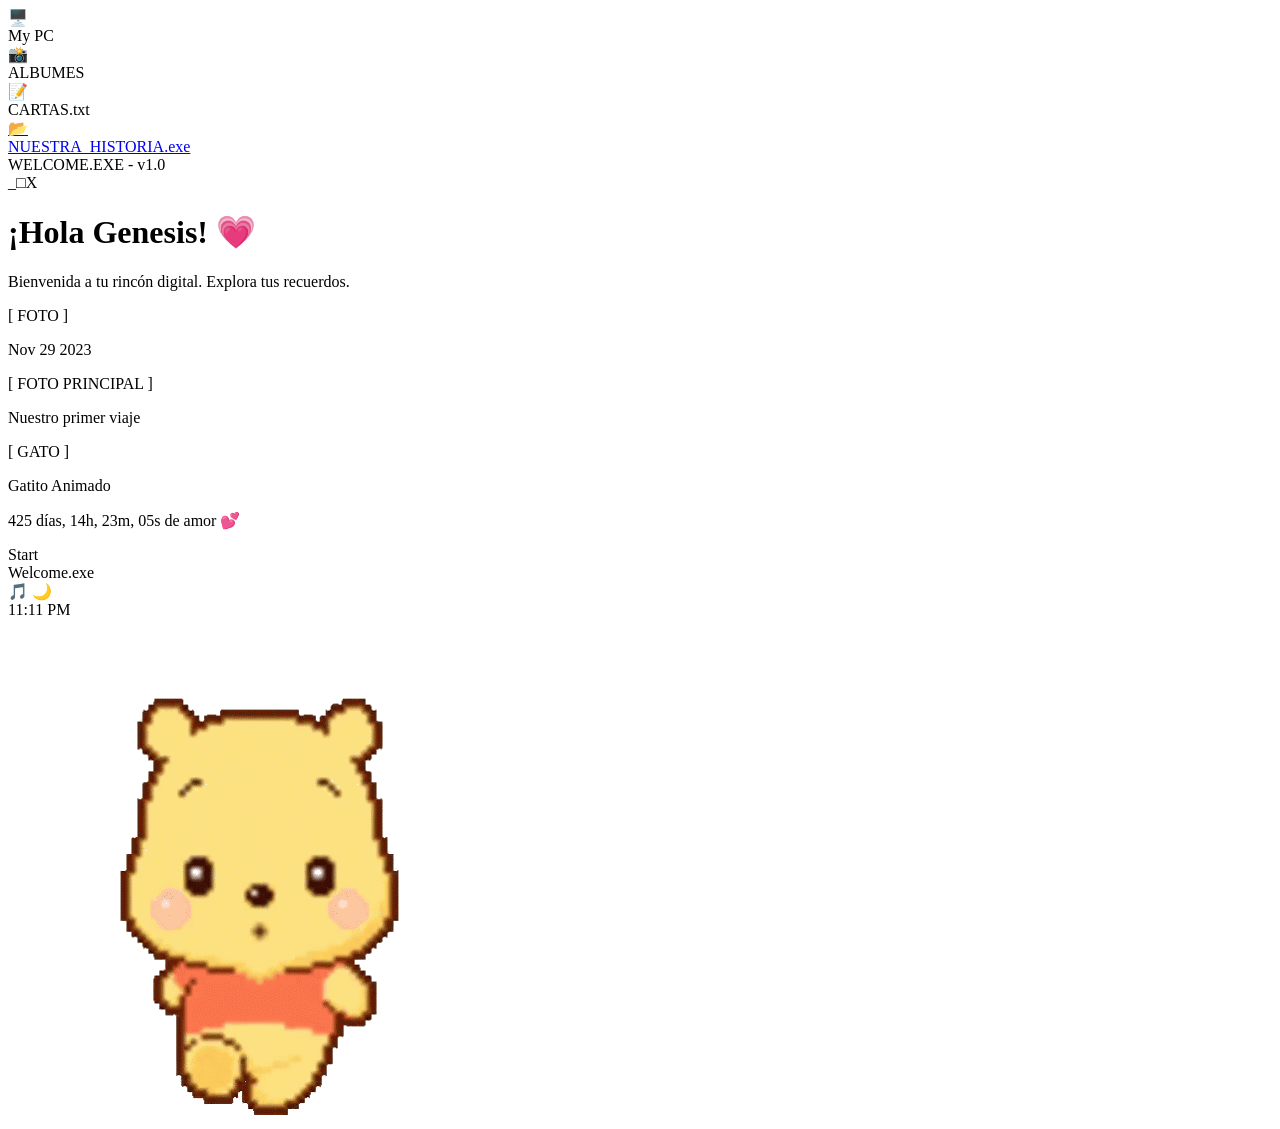
==== commit 51426275: "Update index.html" ====
--- a/index.html
+++ b/index.html
@@ -5,55 +5,75 @@
   <meta name="viewport" content="width=device-width, initial-scale=1.0">
   <title>Genesis OS 💗</title>
   <link href="https://fonts.googleapis.com/css2?family=Press+Start+2P&display=swap" rel="stylesheet">
-  <link rel="stylesheet" href="css/style.css">
+  <link rel="stylesheet" href="style.css">
 </head>
 <body class="desktop-os">
 
   <div class="desktop-icons">
     <div class="icon-item">
-      <div class="icon-img">🖥️</div>
+      <div class="pixel-img">🖥️</div>
       <span>My PC</span>
     </div>
     <div class="icon-item">
-      <div class="icon-img">📸</div>
+      <div class="pixel-img">📸</div>
       <span>ALBUMES</span>
     </div>
     <div class="icon-item">
-      <div class="icon-img">📝</div>
+      <div class="pixel-img">📝</div>
       <span>CARTAS.txt</span>
     </div>
     <a href="historia.html" class="icon-item">
-      <div class="icon-img">📂</div>
+      <div class="pixel-img">📂</div>
       <span>NUESTRA_HISTORIA.exe</span>
     </a>
   </div>
 
-  <main class="window-container">
-    <div class="pixel-window">
+  <main class="window-manager">
+    <div class="pixel-window main-window">
       <div class="window-header">
         <span class="window-title">WELCOME.EXE - v1.0</span>
         <div class="window-controls"><span>_</span><span>□</span><span>X</span></div>
       </div>
-      <div class="window-content">
+      <div class="window-body">
         <h1>¡Hola Genesis! 💗</h1>
         <p>Bienvenida a tu rincón digital. Explora tus recuerdos.</p>
-        <div class="placeholder-img">[ FOTO PRINCIPAL ]</div>
-        <p class="window-footer">425 días, 14h, 23m, 05s de amor 💕</p>
+        
+        <div class="polaroid-row">
+          <div class="pixel-polaroid">
+            <div class="photo-placeholder">[ FOTO ]</div>
+            <p>Nov 29 2023</p>
+          </div>
+          <div class="pixel-polaroid active-photo">
+            <div class="photo-placeholder main-photo">[ FOTO PRINCIPAL ]</div>
+            <p>Nuestro primer viaje</p>
+          </div>
+          <div class="pixel-polaroid">
+            <div class="photo-placeholder">[ GATO ]</div>
+            <p>Gatito Animado</p>
+          </div>
+        </div>
+
+        <p class="love-counter">425 días, 14h, 23m, 05s de amor 💕</p>
       </div>
     </div>
   </main>
 
   <footer class="taskbar">
     <div class="start-btn">Start</div>
-    <div class="task-apps">
-      <div class="task-tab active">Welcome.exe</div>
+    <div class="task-tabs">
+      <div class="tab active">Welcome.exe</div>
     </div>
-    <div class="task-tray">
-      <div class="tray-icons">🎵 🌙</div>
-      <div class="clock">11:11 PM</div>
+    <div class="system-tray">
+      <span class="tray-icon">🎵</span>
+      <span class="tray-icon">🌙</span>
+      <div id="digital-clock" class="clock-box">11:11 PM</div>
     </div>
   </footer>
 
-  <script src="js/script.js"></script>
+  <div class="pooh-static">
+    <img src="images/winnie-the-pooh-love.gif" alt="Pooh">
+  </div>
+
+  <script src="script.js"></script>
 </body>
 </html>
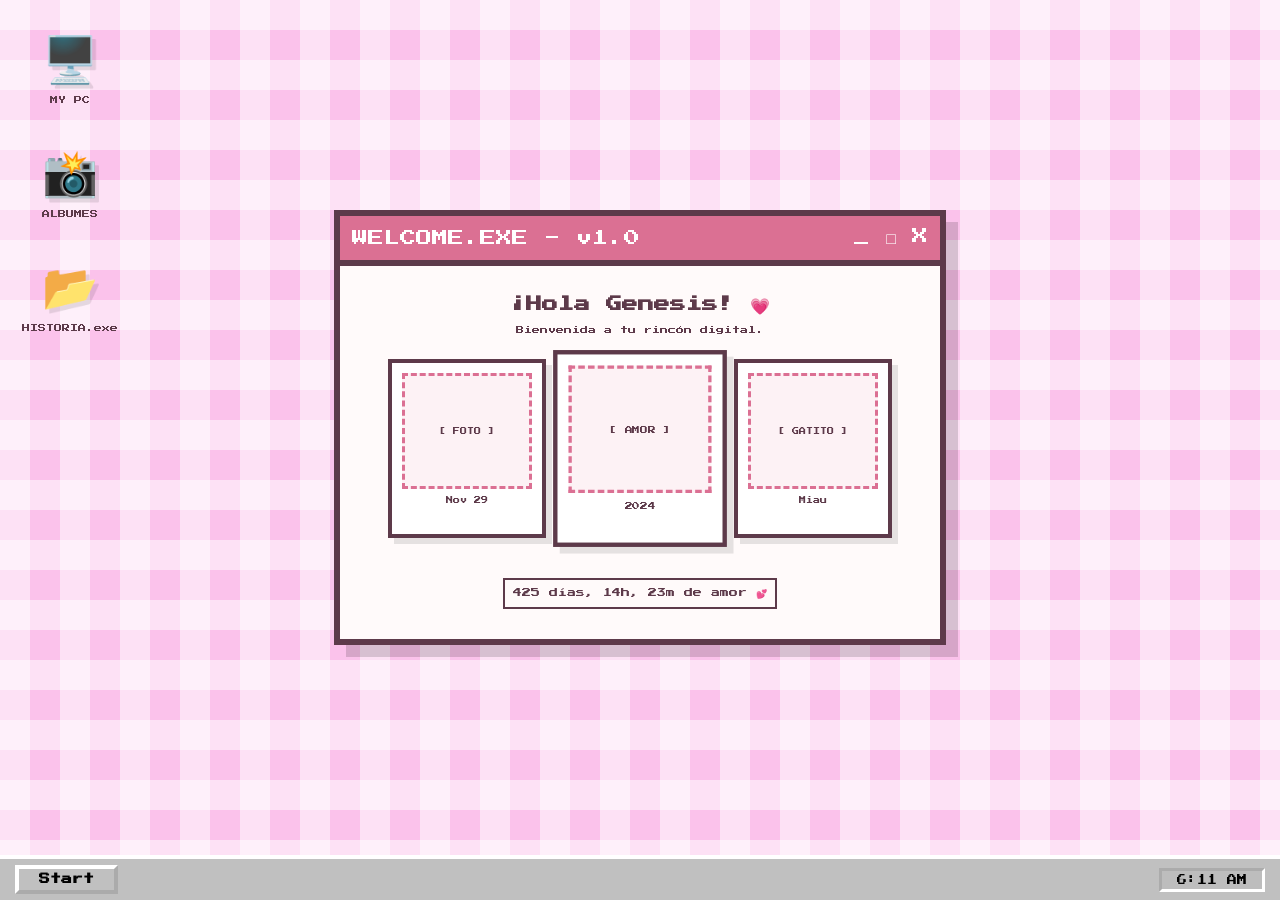
==== commit c6c87336: "Update index.html" ====
--- a/index.html
+++ b/index.html
@@ -1,79 +1,207 @@
 <!DOCTYPE html>
 <html lang="es">
 <head>
-  <meta charset="UTF-8">
-  <meta name="viewport" content="width=device-width, initial-scale=1.0">
-  <title>Genesis OS 💗</title>
-  <link href="https://fonts.googleapis.com/css2?family=Press+Start+2P&display=swap" rel="stylesheet">
-  <link rel="stylesheet" href="style.css">
+    <meta charset="UTF-8">
+    <meta name="viewport" content="width=device-width, initial-scale=1.0">
+    <title>Genesis OS 💗</title>
+    <link href="https://fonts.googleapis.com/css2?family=Press+Start+2P&display=swap" rel="stylesheet">
+    <style>
+        /* ESTILO MAESTRO - INSPIRACIÓN RETRO PIXEL ART */
+        :root {
+            --pink-light: #fbc2eb;
+            --pink-medium: #f6a6d1;
+            --win-dark: #5d3a4a;
+            --win-header: #db7093;
+        }
+
+        body, html {
+            height: 100vh;
+            margin: 0;
+            padding: 0;
+            overflow: hidden;
+            font-family: 'Press Start 2P', cursive;
+            background-color: var(--pink-light);
+            /* PATRÓN DE MANTEL (GINGHAM) COMO LA FOTO */
+            background-image: 
+                linear-gradient(rgba(255,255,255,.5) 50%, transparent 50%, transparent),
+                linear-gradient(90deg, rgba(255,255,255,.5) 50%, transparent 50%, transparent);
+            background-size: 60px 60px;
+        }
+
+        /* ESCRITORIO */
+        .desktop {
+            position: relative;
+            height: calc(100vh - 45px);
+            width: 100%;
+            display: flex;
+            align-items: center;
+            justify-content: center;
+        }
+
+        /* ICONOS A LA IZQUIERDA */
+        .side-icons {
+            position: absolute;
+            top: 30px;
+            left: 30px;
+            display: flex;
+            flex-direction: column;
+            gap: 40px;
+        }
+
+        .icon {
+            display: flex;
+            flex-direction: column;
+            align-items: center;
+            text-decoration: none;
+            color: var(--win-dark);
+            font-size: 8px;
+            width: 80px;
+        }
+
+        .icon-img {
+            font-size: 45px;
+            margin-bottom: 10px;
+            filter: drop-shadow(4px 4px 0px rgba(0,0,0,0.1));
+        }
+
+        /* VENTANA CENTRAL (STYLE CATS.EXE) */
+        .pixel-window {
+            background: #fffafa;
+            border: 6px solid var(--win-dark);
+            box-shadow: 12px 12px 0px rgba(0,0,0,0.15);
+            width: 90%;
+            max-width: 600px;
+            z-index: 10;
+        }
+
+        .win-header {
+            background: var(--win-header);
+            color: white;
+            padding: 12px;
+            display: flex;
+            justify-content: space-between;
+            align-items: center;
+            border-bottom: 6px solid var(--win-dark);
+        }
+
+        .win-body {
+            padding: 30px;
+            text-align: center;
+            color: var(--win-dark);
+        }
+
+        /* FILA DE POLAROIDS (PIXEL ART) */
+        .polaroid-container {
+            display: flex;
+            justify-content: center;
+            gap: 15px;
+            margin: 25px 0;
+        }
+
+        .polaroid {
+            background: white;
+            border: 4px solid var(--win-dark);
+            padding: 10px 10px 30px 10px;
+            width: 130px;
+            box-shadow: 6px 6px 0px rgba(0,0,0,0.1);
+        }
+
+        .photo-space {
+            background: #fdf2f5;
+            height: 110px;
+            border: 3px dashed var(--win-header);
+            margin-bottom: 8px;
+            display: flex;
+            align-items: center;
+            justify-content: center;
+            font-size: 7px;
+        }
+
+        .polaroid p { font-size: 7px; margin: 0; }
+
+        /* BARRA DE TAREAS */
+        .taskbar {
+            position: fixed;
+            bottom: 0;
+            width: 100%;
+            height: 45px;
+            background: #c0c0c0;
+            border-top: 4px solid white;
+            display: flex;
+            align-items: center;
+            padding: 0 15px;
+            box-sizing: border-box;
+            z-index: 100;
+        }
+
+        .start-btn {
+            background: #c0c0c0;
+            border: 4px outset white;
+            padding: 5px 20px;
+            font-weight: bold;
+            font-size: 11px;
+            color: black;
+        }
+
+        .clock {
+            margin-left: auto;
+            border: 3px inset white;
+            padding: 4px 15px;
+            font-size: 10px;
+            background: #bdbdbd;
+        }
+
+        h1 { font-size: 16px; margin: 0 0 10px 0; }
+        .counter { font-size: 9px; margin-top: 15px; border: 2px solid var(--win-dark); padding: 8px; display: inline-block; }
+    </style>
 </head>
-<body class="desktop-os">
-
-  <div class="desktop-icons">
-    <div class="icon-item">
-      <div class="pixel-img">🖥️</div>
-      <span>My PC</span>
+<body>
+
+    <div class="desktop">
+        <div class="side-icons">
+            <div class="icon"><span class="icon-img">🖥️</span>MY PC</div>
+            <div class="icon"><span class="icon-img">📸</span>ALBUMES</div>
+            <a href="historia.html" class="icon"><span class="icon-img">📂</span>HISTORIA.exe</a>
+        </div>
+
+        <div class="pixel-window">
+            <div class="win-header">
+                <span>WELCOME.EXE - v1.0</span>
+                <div class="win-controls">_ □ X</div>
+            </div>
+            <div class="win-body">
+                <h1>¡Hola Genesis! 💗</h1>
+                <p style="font-size: 8px;">Bienvenida a tu rincón digital.</p>
+                
+                <div class="polaroid-container">
+                    <div class="polaroid"><div class="photo-space">[ FOTO ]</div><p>Nov 29</p></div>
+                    <div class="polaroid" style="transform: scale(1.1);"><div class="photo-space">[ AMOR ]</div><p>2024</p></div>
+                    <div class="polaroid"><div class="photo-space">[ GATITO ]</div><p>Miau</p></div>
+                </div>
+
+                <div class="counter">425 días, 14h, 23m de amor 💕</div>
+            </div>
+        </div>
     </div>
-    <div class="icon-item">
-      <div class="pixel-img">📸</div>
-      <span>ALBUMES</span>
-    </div>
-    <div class="icon-item">
-      <div class="pixel-img">📝</div>
-      <span>CARTAS.txt</span>
-    </div>
-    <a href="historia.html" class="icon-item">
-      <div class="pixel-img">📂</div>
-      <span>NUESTRA_HISTORIA.exe</span>
-    </a>
-  </div>
-
-  <main class="window-manager">
-    <div class="pixel-window main-window">
-      <div class="window-header">
-        <span class="window-title">WELCOME.EXE - v1.0</span>
-        <div class="window-controls"><span>_</span><span>□</span><span>X</span></div>
-      </div>
-      <div class="window-body">
-        <h1>¡Hola Genesis! 💗</h1>
-        <p>Bienvenida a tu rincón digital. Explora tus recuerdos.</p>
-        
-        <div class="polaroid-row">
-          <div class="pixel-polaroid">
-            <div class="photo-placeholder">[ FOTO ]</div>
-            <p>Nov 29 2023</p>
-          </div>
-          <div class="pixel-polaroid active-photo">
-            <div class="photo-placeholder main-photo">[ FOTO PRINCIPAL ]</div>
-            <p>Nuestro primer viaje</p>
-          </div>
-          <div class="pixel-polaroid">
-            <div class="photo-placeholder">[ GATO ]</div>
-            <p>Gatito Animado</p>
-          </div>
-        </div>
-
-        <p class="love-counter">425 días, 14h, 23m, 05s de amor 💕</p>
-      </div>
-    </div>
-  </main>
-
-  <footer class="taskbar">
-    <div class="start-btn">Start</div>
-    <div class="task-tabs">
-      <div class="tab active">Welcome.exe</div>
-    </div>
-    <div class="system-tray">
-      <span class="tray-icon">🎵</span>
-      <span class="tray-icon">🌙</span>
-      <div id="digital-clock" class="clock-box">11:11 PM</div>
-    </div>
-  </footer>
-
-  <div class="pooh-static">
-    <img src="images/winnie-the-pooh-love.gif" alt="Pooh">
-  </div>
-
-  <script src="script.js"></script>
+
+    <footer class="taskbar">
+        <div class="start-btn">Start</div>
+        <div class="clock" id="reloj">11:11 PM</div>
+    </footer>
+
+    <script>
+        // Reloj en tiempo real
+        function actualizarReloj() {
+            const now = new Date();
+            let h = now.getHours();
+            let m = now.getMinutes();
+            const ampm = h >= 12 ? 'PM' : 'AM';
+            h = h % 12 || 12;
+            m = m < 10 ? '0' + m : m;
+            document.getElementById('reloj').innerHTML = `${h}:${m} ${ampm}`;
+        }
+        setInterval(actualizarReloj, 1000);
+        actualizarReloj();
+    </script>
 </body>
 </html>
